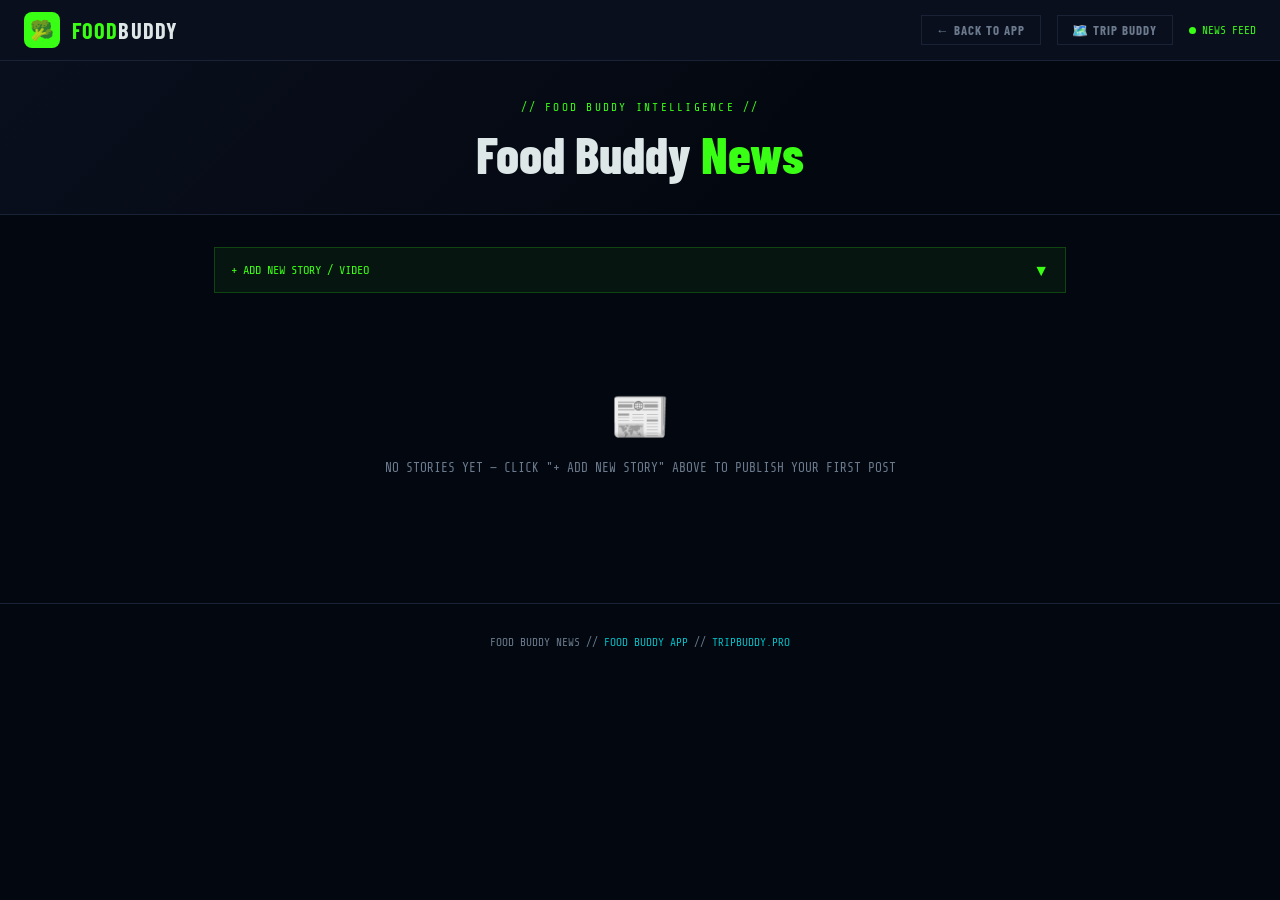
==== news.html @ 7ac0a5aa "Add Food Buddy News page with text/video editor and nav link" ====
<!DOCTYPE html>
<html lang="en">
<head>
  <meta charset="UTF-8" />
  <meta name="viewport" content="width=device-width, initial-scale=1.0" />
  <title>Food Buddy News | Grocery Intelligence</title>
  <link rel="preconnect" href="https://fonts.googleapis.com" />
  <link rel="preconnect" href="https://fonts.gstatic.com" crossorigin />
  <link href="https://fonts.googleapis.com/css2?family=Share+Tech+Mono&family=Barlow+Condensed:wght@400;600;700;800&family=Barlow:wght@400;500;600&display=swap" rel="stylesheet" />
  <style>
    *, *::before, *::after { box-sizing: border-box; margin: 0; padding: 0; }
    :root {
      --bg: #030810;
      --panel: #0a0f1e;
      --border: #1a2235;
      --green: #39ff14;
      --yellow: #FFE600;
      --cyan: #00bbc3;
      --text: #dde7e7;
      --muted: #6b7a8d;
      --red: #ff4444;
    }
    body { background: var(--bg); color: var(--text); font-family: 'Barlow', sans-serif; min-height: 100vh; }

    /* HEADER */
    header {
      background: var(--panel); border-bottom: 1px solid var(--border);
      padding: 0.75rem 1.5rem; display: flex; align-items: center;
      justify-content: space-between; position: sticky; top: 0; z-index: 100;
    }
    .logo { display: flex; align-items: center; gap: 0.75rem; text-decoration: none; }
    .logo-icon { width: 36px; height: 36px; background: var(--green); border-radius: 8px; display: flex; align-items: center; justify-content: center; font-size: 1.2rem; }
    .logo-text { font-family: 'Barlow Condensed', sans-serif; font-size: 1.4rem; font-weight: 700; color: var(--green); letter-spacing: 0.05em; }
    .logo-text span { color: var(--text); }
    .header-right { display: flex; align-items: center; gap: 1rem; }
    .nav-btn { background: transparent; border: 1px solid var(--border); color: var(--muted); padding: 0.4rem 0.9rem; font-family: 'Barlow Condensed', sans-serif; font-size: 0.8rem; font-weight: 700; letter-spacing: 0.08em; cursor: pointer; text-decoration: none; transition: all 0.2s; }
    .nav-btn:hover { border-color: var(--cyan); color: var(--cyan); }
    .status-badge { display: flex; align-items: center; gap: 0.4rem; font-family: 'Share Tech Mono', monospace; font-size: 0.7rem; color: var(--green); }
    .status-dot { width: 7px; height: 7px; background: var(--green); border-radius: 50%; animation: pulse 2s infinite; }
    @keyframes pulse { 0%, 100% { opacity: 1; } 50% { opacity: 0.3; } }

    /* PAGE HERO */
    .page-hero {
      background: linear-gradient(135deg, #0a0f1e 0%, #030810 60%);
      padding: 2.5rem 1.5rem 2rem; text-align: center;
      border-bottom: 1px solid var(--border);
    }
    .page-tag { font-family: 'Share Tech Mono', monospace; font-size: 0.7rem; color: var(--green); letter-spacing: 0.2em; margin-bottom: 0.75rem; }
    .page-hero h1 { font-family: 'Barlow Condensed', sans-serif; font-size: clamp(2rem, 5vw, 3.2rem); font-weight: 800; line-height: 1.1; }
    .page-hero h1 span { color: var(--green); }

    /* MAIN LAYOUT */
    .main { max-width: 900px; margin: 0 auto; padding: 2rem 1.5rem 4rem; }

    /* ADMIN PANEL */
    .admin-panel {
      background: var(--panel); border: 1px solid var(--border);
      padding: 1.5rem; margin-bottom: 2.5rem;
    }
    .admin-panel.hidden { display: none; }
    .section-label { font-family: 'Share Tech Mono', monospace; font-size: 0.7rem; color: var(--yellow); letter-spacing: 0.15em; margin-bottom: 1rem; }
    .form-row { display: flex; gap: 0.75rem; margin-bottom: 0.75rem; flex-wrap: wrap; }
    .form-group { display: flex; flex-direction: column; gap: 0.4rem; flex: 1; min-width: 200px; }
    .form-group label { font-family: 'Share Tech Mono', monospace; font-size: 0.65rem; color: var(--cyan); letter-spacing: 0.1em; }
    .tac-input {
      background: var(--bg); border: 1px solid var(--border);
      color: var(--text); padding: 0.65rem 0.9rem;
      font-family: 'Share Tech Mono', monospace; font-size: 0.85rem;
      outline: none; transition: border-color 0.15s; width: 100%;
    }
    .tac-input::placeholder { color: var(--muted); }
    .tac-input:focus { border-color: var(--cyan); }
    textarea.tac-input { resize: vertical; min-height: 100px; font-family: 'Barlow', sans-serif; font-size: 0.875rem; line-height: 1.6; }
    .btn-row { display: flex; gap: 0.75rem; flex-wrap: wrap; margin-top: 0.5rem; }
    .btn-primary { background: var(--green); color: #000; border: none; padding: 0.7rem 1.5rem; font-family: 'Barlow Condensed', sans-serif; font-size: 0.9rem; font-weight: 700; letter-spacing: 0.1em; cursor: pointer; transition: opacity 0.2s; }
    .btn-primary:hover { opacity: 0.85; }
    .btn-secondary { background: transparent; color: var(--cyan); border: 1px solid var(--cyan); padding: 0.6rem 1.25rem; font-family: 'Barlow Condensed', sans-serif; font-size: 0.85rem; font-weight: 700; letter-spacing: 0.1em; cursor: pointer; transition: all 0.2s; }
    .btn-secondary:hover { background: rgba(0,187,195,0.1); }
    .btn-danger { background: transparent; color: var(--red); border: 1px solid var(--red); padding: 0.6rem 1.25rem; font-family: 'Barlow Condensed', sans-serif; font-size: 0.85rem; font-weight: 700; letter-spacing: 0.1em; cursor: pointer; transition: all 0.2s; }
    .btn-danger:hover { background: rgba(255,68,68,0.1); }
    .type-toggle { display: flex; gap: 0; margin-bottom: 1rem; }
    .type-btn { flex: 1; padding: 0.6rem; background: var(--bg); border: 1px solid var(--border); color: var(--muted); font-family: 'Barlow Condensed', sans-serif; font-size: 0.85rem; font-weight: 700; letter-spacing: 0.08em; cursor: pointer; transition: all 0.2s; }
    .type-btn.active { background: rgba(57,255,20,0.1); border-color: var(--green); color: var(--green); }

    /* ADMIN TOGGLE BAR */
    .admin-toggle-bar {
      display: flex; align-items: center; justify-content: space-between;
      background: rgba(57,255,20,0.05); border: 1px solid rgba(57,255,20,0.2);
      padding: 0.75rem 1rem; margin-bottom: 2rem; cursor: pointer;
    }
    .admin-toggle-bar:hover { background: rgba(57,255,20,0.08); }
    .admin-toggle-label { font-family: 'Share Tech Mono', monospace; font-size: 0.75rem; color: var(--green); }
    .admin-toggle-icon { font-size: 1rem; color: var(--green); transition: transform 0.2s; }
    .admin-toggle-icon.open { transform: rotate(180deg); }

    /* NEWS FEED */
    .news-feed { display: flex; flex-direction: column; gap: 2rem; }
    .news-empty { text-align: center; padding: 4rem 1rem; color: var(--muted); font-family: 'Share Tech Mono', monospace; font-size: 0.8rem; }
    .news-empty-icon { font-size: 3rem; margin-bottom: 1rem; }

    /* NEWS ITEM */
    .news-item { background: var(--panel); border: 1px solid var(--border); overflow: hidden; transition: border-color 0.2s; }
    .news-item:hover { border-color: var(--cyan); }
    .news-item-header { padding: 1.25rem 1.25rem 0.75rem; display: flex; align-items: flex-start; justify-content: space-between; gap: 1rem; }
    .news-item-meta { font-family: 'Share Tech Mono', monospace; font-size: 0.65rem; color: var(--cyan); letter-spacing: 0.1em; margin-bottom: 0.4rem; }
    .news-item-headline { font-family: 'Barlow Condensed', sans-serif; font-size: 1.4rem; font-weight: 700; color: var(--text); line-height: 1.2; }
    .news-item-delete { background: none; border: none; color: var(--muted); cursor: pointer; font-size: 1rem; padding: 0.25rem; flex-shrink: 0; transition: color 0.2s; }
    .news-item-delete:hover { color: var(--red); }
    .news-item-body { padding: 0 1.25rem 1.25rem; }
    .news-item-text { font-size: 0.9rem; color: var(--text); line-height: 1.7; white-space: pre-wrap; }
    .news-item-video { margin-top: 1rem; position: relative; padding-bottom: 56.25%; height: 0; overflow: hidden; }
    .news-item-video iframe { position: absolute; top: 0; left: 0; width: 100%; height: 100%; border: none; }
    .news-type-badge { display: inline-block; font-family: 'Share Tech Mono', monospace; font-size: 0.6rem; padding: 0.15rem 0.45rem; margin-right: 0.5rem; vertical-align: middle; }
    .badge-text { background: rgba(0,187,195,0.15); color: var(--cyan); border: 1px solid var(--cyan); }
    .badge-video { background: rgba(255,230,0,0.15); color: var(--yellow); border: 1px solid var(--yellow); }
    .badge-both { background: rgba(57,255,20,0.15); color: var(--green); border: 1px solid var(--green); }

    /* FOOTER */
    footer { text-align: center; padding: 2rem; border-top: 1px solid var(--border); font-family: 'Share Tech Mono', monospace; font-size: 0.7rem; color: var(--muted); }
    footer a { color: var(--cyan); text-decoration: none; }

    @media (max-width: 600px) {
      .form-row { flex-direction: column; }
      .btn-row { flex-direction: column; }
      .btn-primary, .btn-secondary, .btn-danger { width: 100%; text-align: center; }
    }
  </style>
</head>
<body>

  <header>
    <a href="index.html" class="logo">
      <div class="logo-icon">🥦</div>
      <div class="logo-text">FOOD<span>BUDDY</span></div>
    </a>
    <div class="header-right">
      <a href="index.html" class="nav-btn">← BACK TO APP</a>
      <a href="https://ornate-faun-b042d9.netlify.app" class="nav-btn">🗺️ TRIP BUDDY</a>
      <div class="status-badge">
        <div class="status-dot"></div>
        NEWS FEED
      </div>
    </div>
  </header>

  <div class="page-hero">
    <div class="page-tag">// FOOD BUDDY INTELLIGENCE //</div>
    <h1>Food Buddy <span>News</span></h1>
  </div>

  <div class="main">

    <!-- ADMIN TOGGLE -->
    <div class="admin-toggle-bar" onclick="toggleAdmin()">
      <span class="admin-toggle-label">+ ADD NEW STORY / VIDEO</span>
      <span class="admin-toggle-icon" id="admin-icon">▼</span>
    </div>

    <!-- ADMIN PANEL -->
    <div class="admin-panel hidden" id="admin-panel">
      <div class="section-label">// NEW POST //</div>

      <div class="type-toggle">
        <button class="type-btn active" id="type-text-btn" onclick="setType('text')">📝 TEXT</button>
        <button class="type-btn" id="type-video-btn" onclick="setType('video')">🎬 VIDEO</button>
        <button class="type-btn" id="type-both-btn" onclick="setType('both')">📝 + 🎬 BOTH</button>
      </div>

      <div class="form-row">
        <div class="form-group" style="flex:2">
          <label>HEADLINE *</label>
          <input type="text" id="input-headline" class="tac-input" placeholder="e.g. Egg prices drop 12% this week at WinCo..." />
        </div>
        <div class="form-group">
          <label>DATE (optional)</label>
          <input type="text" id="input-date" class="tac-input" placeholder="e.g. May 21, 2026" />
        </div>
      </div>

      <div class="form-group" id="text-group" style="margin-bottom:0.75rem">
        <label>BODY TEXT</label>
        <textarea id="input-text" class="tac-input" placeholder="Write your story here. Paste links, add details, notes — anything you want to share..."></textarea>
      </div>

      <div class="form-group hidden" id="video-group" style="margin-bottom:0.75rem">
        <label>VIDEO URL (YouTube, Vimeo, or direct embed URL)</label>
        <input type="text" id="input-video" class="tac-input" placeholder="https://www.youtube.com/watch?v=..." />
      </div>

      <div class="btn-row">
        <button class="btn-primary" onclick="addPost()">+ PUBLISH POST</button>
        <button class="btn-secondary" onclick="clearForm()">CLEAR</button>
      </div>
    </div>

    <!-- NEWS FEED -->
    <div class="news-feed" id="news-feed">
      <div class="news-empty" id="empty-state">
        <div class="news-empty-icon">📰</div>
        <p>NO STORIES YET — CLICK "+ ADD NEW STORY" ABOVE TO PUBLISH YOUR FIRST POST</p>
      </div>
    </div>

  </div>

  <footer>
    <p>FOOD BUDDY NEWS // <a href="index.html">FOOD BUDDY APP</a> // <a href="https://tripbuddy.pro">TRIPBUDDY.PRO</a></p>
  </footer>

  <script>
    // ── STATE ──────────────────────────────────────────────────────
    let posts = JSON.parse(localStorage.getItem('fb_news_posts') || '[]');
    let currentType = 'text';

    // ── ADMIN TOGGLE ───────────────────────────────────────────────
    function toggleAdmin() {
      const panel = document.getElementById('admin-panel');
      const icon = document.getElementById('admin-icon');
      const isHidden = panel.classList.toggle('hidden');
      icon.classList.toggle('open', !isHidden);
    }

    // ── POST TYPE ──────────────────────────────────────────────────
    function setType(type) {
      currentType = type;
      document.querySelectorAll('.type-btn').forEach(b => b.classList.remove('active'));
      document.getElementById('type-' + type + '-btn').classList.add('active');
      document.getElementById('text-group').classList.toggle('hidden', type === 'video');
      document.getElementById('video-group').classList.toggle('hidden', type === 'text');
    }

    // ── ADD POST ───────────────────────────────────────────────────
    function addPost() {
      const headline = document.getElementById('input-headline').value.trim();
      const text = document.getElementById('input-text').value.trim();
      const videoUrl = document.getElementById('input-video').value.trim();
      const date = document.getElementById('input-date').value.trim()
        || new Date().toLocaleDateString('en-US', { month: 'long', day: 'numeric', year: 'numeric' });

      if (!headline) {
        document.getElementById('input-headline').focus();
        document.getElementById('input-headline').style.borderColor = 'var(--red)';
        setTimeout(() => document.getElementById('input-headline').style.borderColor = '', 1500);
        return;
      }

      const post = {
        id: Date.now(),
        type: currentType,
        headline,
        date,
        text: currentType !== 'video' ? text : '',
        videoUrl: currentType !== 'text' ? videoUrl : '',
        embedUrl: currentType !== 'text' ? getEmbedUrl(videoUrl) : ''
      };

      posts.unshift(post);
      savePosts();
      renderFeed();
      clearForm();

      // Close admin panel after publish
      document.getElementById('admin-panel').classList.add('hidden');
      document.getElementById('admin-icon').classList.remove('open');
    }

    // ── CLEAR FORM ─────────────────────────────────────────────────
    function clearForm() {
      document.getElementById('input-headline').value = '';
      document.getElementById('input-date').value = '';
      document.getElementById('input-text').value = '';
      document.getElementById('input-video').value = '';
    }

    // ── DELETE POST ────────────────────────────────────────────────
    function deletePost(id) {
      if (!confirm('Delete this post?')) return;
      posts = posts.filter(p => p.id !== id);
      savePosts();
      renderFeed();
    }

    // ── SAVE ───────────────────────────────────────────────────────
    function savePosts() {
      localStorage.setItem('fb_news_posts', JSON.stringify(posts));
    }

    // ── EMBED URL CONVERTER ────────────────────────────────────────
    function getEmbedUrl(url) {
      if (!url) return '';
      // YouTube watch URL
      const ytMatch = url.match(/(?:youtube\.com\/watch\?v=|youtu\.be\/)([a-zA-Z0-9_-]{11})/);
      if (ytMatch) return 'https://www.youtube.com/embed/' + ytMatch[1];
      // YouTube shorts
      const ytShorts = url.match(/youtube\.com\/shorts\/([a-zA-Z0-9_-]{11})/);
      if (ytShorts) return 'https://www.youtube.com/embed/' + ytShorts[1];
      // Vimeo
      const vimeoMatch = url.match(/vimeo\.com\/(\d+)/);
      if (vimeoMatch) return 'https://player.vimeo.com/video/' + vimeoMatch[1];
      // Already an embed URL or direct link
      return url;
    }

    // ── RENDER FEED ────────────────────────────────────────────────
    function renderFeed() {
      const feed = document.getElementById('news-feed');
      const empty = document.getElementById('empty-state');

      if (posts.length === 0) {
        feed.innerHTML = '';
        feed.appendChild(empty);
        empty.classList.remove('hidden');
        return;
      }

      const badgeClass = { text: 'badge-text', video: 'badge-video', both: 'badge-both' };
      const badgeLabel = { text: 'TEXT', video: 'VIDEO', both: 'TEXT + VIDEO' };

      feed.innerHTML = posts.map(p => `
        <div class="news-item" id="post-${p.id}">
          <div class="news-item-header">
            <div>
              <div class="news-item-meta">
                <span class="news-type-badge ${badgeClass[p.type]}">${badgeLabel[p.type]}</span>
                ${p.date.toUpperCase()}
              </div>
              <div class="news-item-headline">${escHtml(p.headline)}</div>
            </div>
            <button class="news-item-delete" onclick="deletePost(${p.id})" title="Delete post">✕</button>
          </div>
          <div class="news-item-body">
            ${p.text ? `<div class="news-item-text">${escHtml(p.text)}</div>` : ''}
            ${p.embedUrl ? `
              <div class="news-item-video">
                <iframe src="${p.embedUrl}" allowfullscreen allow="accelerometer; autoplay; clipboard-write; encrypted-media; gyroscope; picture-in-picture"></iframe>
              </div>` : (p.videoUrl && !p.embedUrl ? `<p style="color:var(--muted);font-size:0.8rem;margin-top:0.75rem;font-family:'Share Tech Mono',monospace;">VIDEO: <a href="${escHtml(p.videoUrl)}" target="_blank" style="color:var(--cyan)">${escHtml(p.videoUrl)}</a></p>` : '')}
          </div>
        </div>
      `).join('');
    }

    // ── HELPERS ────────────────────────────────────────────────────
    function escHtml(str) {
      return str.replace(/&/g,'&amp;').replace(/</g,'&lt;').replace(/>/g,'&gt;').replace(/"/g,'&quot;');
    }

    // ── INIT ───────────────────────────────────────────────────────
    document.addEventListener('DOMContentLoaded', () => {
      // Pre-fill today's date
      document.getElementById('input-date').placeholder =
        new Date().toLocaleDateString('en-US', { month: 'long', day: 'numeric', year: 'numeric' });
      renderFeed();
    });
  </script>

</body>
</html>
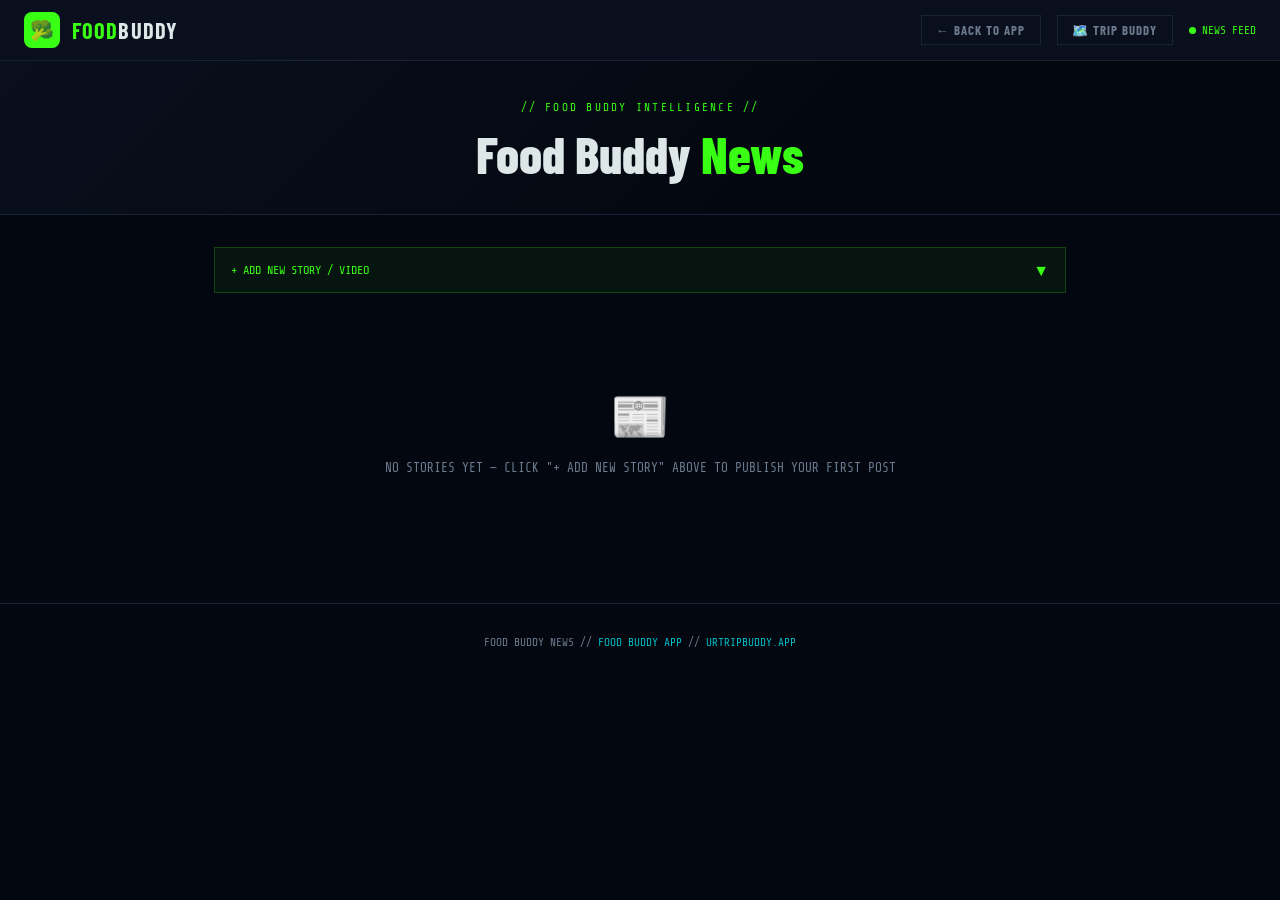
==== commit fe654c13: "Update main site link to urtripbuddy.app" ====
--- a/news.html
+++ b/news.html
@@ -115,6 +115,16 @@
     .badge-video { background: rgba(255,230,0,0.15); color: var(--yellow); border: 1px solid var(--yellow); }
     .badge-both { background: rgba(57,255,20,0.15); color: var(--green); border: 1px solid var(--green); }
 
+    /* SOURCE LINK BUTTON */
+    .source-link-btn {
+      display: inline-block; margin-top: 1rem;
+      background: transparent; color: var(--yellow); border: 1px solid var(--yellow);
+      padding: 0.5rem 1.25rem; font-family: 'Barlow Condensed', sans-serif;
+      font-size: 0.85rem; font-weight: 700; letter-spacing: 0.1em;
+      text-decoration: none; transition: all 0.2s;
+    }
+    .source-link-btn:hover { background: rgba(255,230,0,0.1); }
+
     /* FOOTER */
     footer { text-align: center; padding: 2rem; border-top: 1px solid var(--border); font-family: 'Share Tech Mono', monospace; font-size: 0.7rem; color: var(--muted); }
     footer a { color: var(--cyan); text-decoration: none; }
@@ -187,6 +197,14 @@
         <input type="text" id="input-video" class="tac-input" placeholder="https://www.youtube.com/watch?v=..." />
       </div>
 
+      <div class="form-group" style="margin-bottom:0.75rem">
+        <label>SOURCE LINK (optional — shows as a button on the post)</label>
+        <div style="display:flex;gap:0.5rem;flex-wrap:wrap">
+          <input type="text" id="input-link-url" class="tac-input" placeholder="https://www.example.com/article..." style="flex:3;min-width:200px" />
+          <input type="text" id="input-link-label" class="tac-input" placeholder="Button label e.g. READ FULL STORY" style="flex:1;min-width:150px" />
+        </div>
+      </div>
+
       <div class="btn-row">
         <button class="btn-primary" onclick="addPost()">+ PUBLISH POST</button>
         <button class="btn-secondary" onclick="clearForm()">CLEAR</button>
@@ -204,7 +222,7 @@
   </div>
 
   <footer>
-    <p>FOOD BUDDY NEWS // <a href="index.html">FOOD BUDDY APP</a> // <a href="https://tripbuddy.pro">TRIPBUDDY.PRO</a></p>
+    <p>FOOD BUDDY NEWS // <a href="index.html">FOOD BUDDY APP</a> // <a href="https://urtripbuddy.app">URTRIPBUDDY.APP</a></p>
   </footer>
 
   <script>
@@ -244,6 +262,9 @@
         return;
       }
 
+      const linkUrl = document.getElementById('input-link-url').value.trim();
+      const linkLabel = document.getElementById('input-link-label').value.trim() || 'READ FULL STORY →';
+
       const post = {
         id: Date.now(),
         type: currentType,
@@ -251,7 +272,9 @@
         date,
         text: currentType !== 'video' ? text : '',
         videoUrl: currentType !== 'text' ? videoUrl : '',
-        embedUrl: currentType !== 'text' ? getEmbedUrl(videoUrl) : ''
+        embedUrl: currentType !== 'text' ? getEmbedUrl(videoUrl) : '',
+        linkUrl,
+        linkLabel
       };
 
       posts.unshift(post);
@@ -270,6 +293,8 @@
       document.getElementById('input-date').value = '';
       document.getElementById('input-text').value = '';
       document.getElementById('input-video').value = '';
+      document.getElementById('input-link-url').value = '';
+      document.getElementById('input-link-label').value = '';
     }
 
     // ── DELETE POST ────────────────────────────────────────────────
@@ -283,6 +308,12 @@
     // ── SAVE ───────────────────────────────────────────────────────
     function savePosts() {
       localStorage.setItem('fb_news_posts', JSON.stringify(posts));
+    }
+
+    // ── LINKIFY BODY TEXT ──────────────────────────────────────────
+    function linkify(text) {
+      const escaped = text.replace(/&/g,'&amp;').replace(/</g,'&lt;').replace(/>/g,'&gt;').replace(/"/g,'&quot;');
+      return escaped.replace(/(https?:\/\/[^\s&]+)/g, '<a href="$1" target="_blank" rel="noopener" style="color:var(--cyan);text-decoration:underline">$1</a>');
     }
 
     // ── EMBED URL CONVERTER ────────────────────────────────────────
@@ -329,11 +360,12 @@
             <button class="news-item-delete" onclick="deletePost(${p.id})" title="Delete post">✕</button>
           </div>
           <div class="news-item-body">
-            ${p.text ? `<div class="news-item-text">${escHtml(p.text)}</div>` : ''}
+            ${p.text ? `<div class="news-item-text">${linkify(p.text)}</div>` : ''}
             ${p.embedUrl ? `
               <div class="news-item-video">
                 <iframe src="${p.embedUrl}" allowfullscreen allow="accelerometer; autoplay; clipboard-write; encrypted-media; gyroscope; picture-in-picture"></iframe>
               </div>` : (p.videoUrl && !p.embedUrl ? `<p style="color:var(--muted);font-size:0.8rem;margin-top:0.75rem;font-family:'Share Tech Mono',monospace;">VIDEO: <a href="${escHtml(p.videoUrl)}" target="_blank" style="color:var(--cyan)">${escHtml(p.videoUrl)}</a></p>` : '')}
+            ${p.linkUrl ? `<a href="${escHtml(p.linkUrl)}" target="_blank" rel="noopener" class="source-link-btn">${escHtml(p.linkLabel || 'READ FULL STORY →')}</a>` : ''}
           </div>
         </div>
       `).join('');
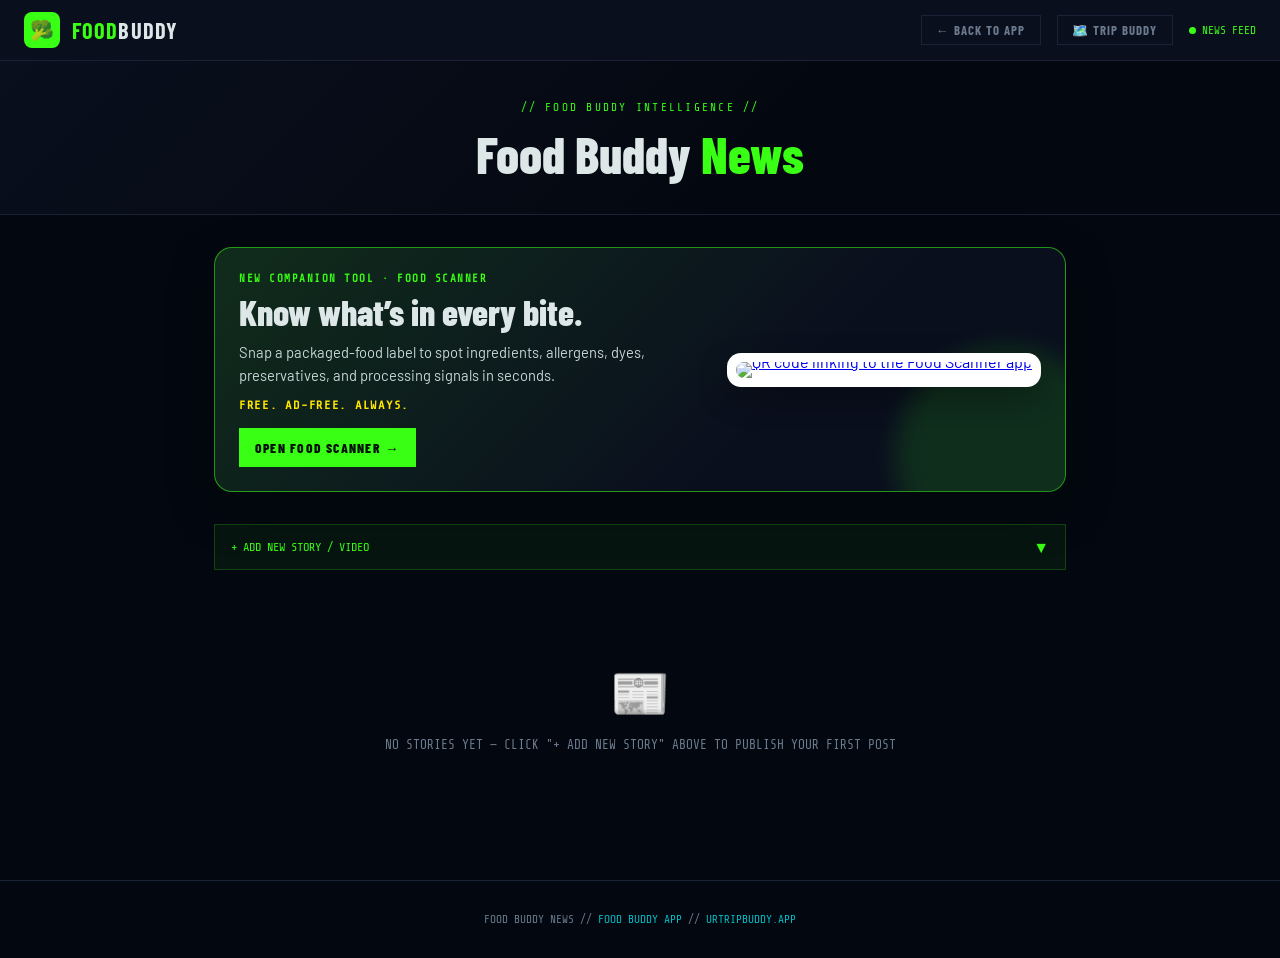
==== commit 591d7caa: "Add free ad-free Food Scanner promotion" ====
--- a/news.html
+++ b/news.html
@@ -125,6 +125,20 @@
     }
     .source-link-btn:hover { background: rgba(255,230,0,0.1); }
 
+    /* FOOD SCANNER PROMOTION */
+    .food-scanner-card { position: relative; overflow: hidden; display: grid; grid-template-columns: minmax(0, 1fr) auto; gap: 1.5rem; align-items: center; margin-bottom: 2rem; padding: 1.5rem; border: 1px solid rgba(57,255,20,.55); border-radius: 18px; background: linear-gradient(135deg, #102c1b 0%, #0a0f1e 66%); box-shadow: 0 18px 50px rgba(0,0,0,.24); }
+    .food-scanner-card::after { content: ''; position: absolute; right: -50px; bottom: -75px; width: 220px; height: 220px; border-radius: 50%; background: rgba(57,255,20,.13); filter: blur(12px); pointer-events: none; }
+    .food-scanner-copy { position: relative; z-index: 1; }
+    .food-scanner-eyebrow { margin: 0 0 .55rem; color: var(--green); font-family: 'Share Tech Mono', monospace; font-size: .68rem; font-weight: 700; letter-spacing: .14em; text-transform: uppercase; }
+    .food-scanner-title { margin: 0; color: var(--text); font-family: 'Barlow Condensed', sans-serif; font-size: clamp(1.65rem, 4vw, 2.25rem); font-weight: 800; line-height: 1; }
+    .food-scanner-copy p:not(.food-scanner-eyebrow):not(.food-scanner-pledge) { max-width: 520px; margin: .7rem 0; color: #c7d5d5; font-size: .92rem; line-height: 1.55; }
+    .food-scanner-pledge { margin: 0 0 1rem; color: var(--yellow); font-family: 'Share Tech Mono', monospace; font-size: .76rem; font-weight: 700; letter-spacing: .06em; }
+    .food-scanner-link { display: inline-block; background: var(--green); color: #031008; padding: .7rem 1rem; font-family: 'Barlow Condensed', sans-serif; font-size: .85rem; font-weight: 800; letter-spacing: .09em; text-decoration: none; transition: transform .16s ease-out, opacity .16s ease-out; }
+    .food-scanner-link:hover { opacity: .9; transform: translateY(-1px); }
+    .food-scanner-link:active { transform: scale(.97); }
+    .food-scanner-qr { position: relative; z-index: 1; display: block; padding: .55rem; border-radius: 14px; background: #fff; line-height: 0; box-shadow: 0 12px 30px rgba(0,0,0,.3); }
+    .food-scanner-qr img { width: 142px; height: 142px; max-width: 27vw; border-radius: 8px; }
+
     /* FOOTER */
     footer { text-align: center; padding: 2rem; border-top: 1px solid var(--border); font-family: 'Share Tech Mono', monospace; font-size: 0.7rem; color: var(--muted); }
     footer a { color: var(--cyan); text-decoration: none; }
@@ -133,6 +147,10 @@
       .form-row { flex-direction: column; }
       .btn-row { flex-direction: column; }
       .btn-primary, .btn-secondary, .btn-danger { width: 100%; text-align: center; }
+      .food-scanner-card { grid-template-columns: 1fr; text-align: center; padding: 1.25rem; }
+      .food-scanner-copy p:not(.food-scanner-eyebrow):not(.food-scanner-pledge) { margin-left: auto; margin-right: auto; }
+      .food-scanner-qr { justify-self: center; order: -1; }
+      .food-scanner-qr img { width: 132px; height: 132px; max-width: none; }
     }
   </style>
 </head>
@@ -159,6 +177,19 @@
   </div>
 
   <div class="main">
+
+    <section class="food-scanner-card" aria-labelledby="food-scanner-title">
+      <div class="food-scanner-copy">
+        <p class="food-scanner-eyebrow">New companion tool · Food Scanner</p>
+        <h2 class="food-scanner-title" id="food-scanner-title">Know what’s in every bite.</h2>
+        <p>Snap a packaged-food label to spot ingredients, allergens, dyes, preservatives, and processing signals in seconds.</p>
+        <p class="food-scanner-pledge">FREE. AD-FREE. ALWAYS.</p>
+        <a class="food-scanner-link" href="https://food-buddy-food-ingredient-analysis-engine.ai.studio" target="_blank" rel="noopener noreferrer">OPEN FOOD SCANNER →</a>
+      </div>
+      <a class="food-scanner-qr" href="https://food-buddy-food-ingredient-analysis-engine.ai.studio" target="_blank" rel="noopener noreferrer" aria-label="Open Food Scanner">
+        <img src="https://foodbuddywa-svf96ugp.manus.space/manus-storage/food-scanner-qr_7d187499.png" width="142" height="142" loading="lazy" alt="QR code linking to the Food Scanner app" />
+      </a>
+    </section>
 
     <!-- ADMIN TOGGLE -->
     <div class="admin-toggle-bar" onclick="toggleAdmin()">
